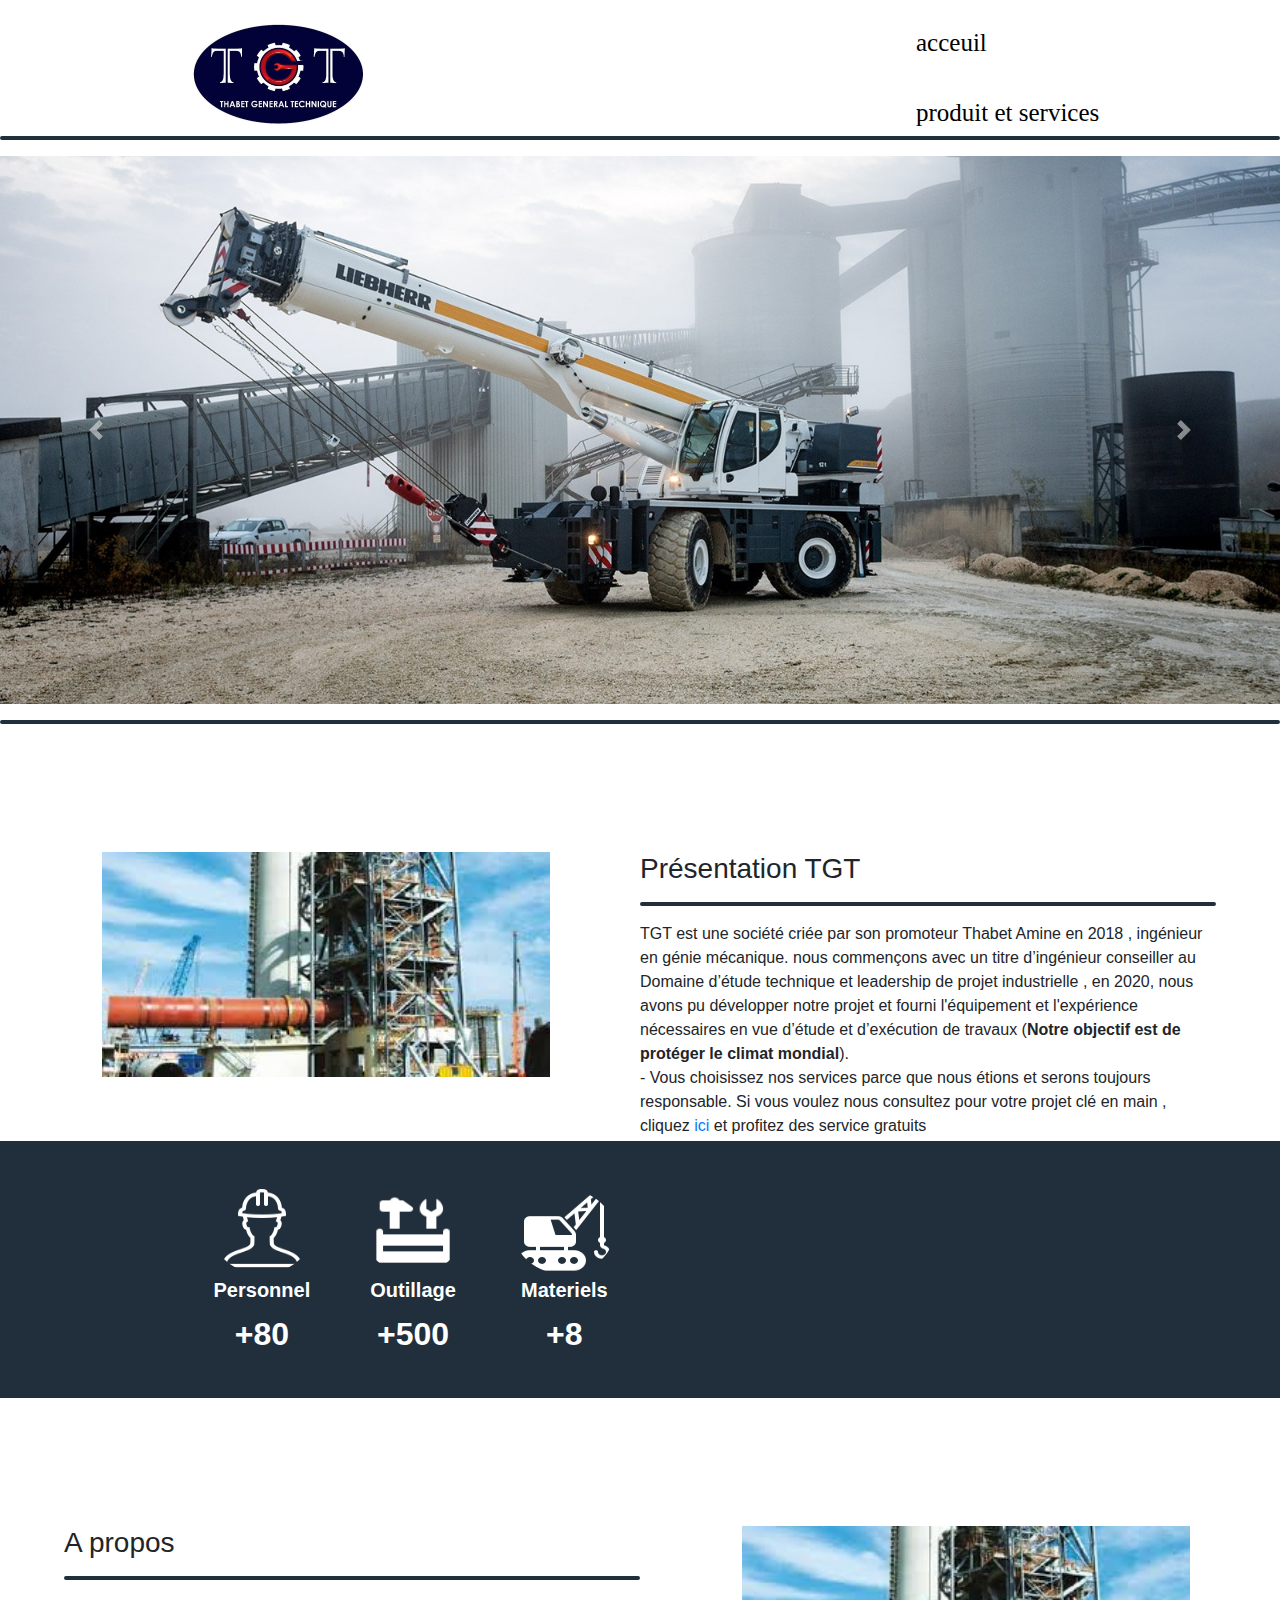
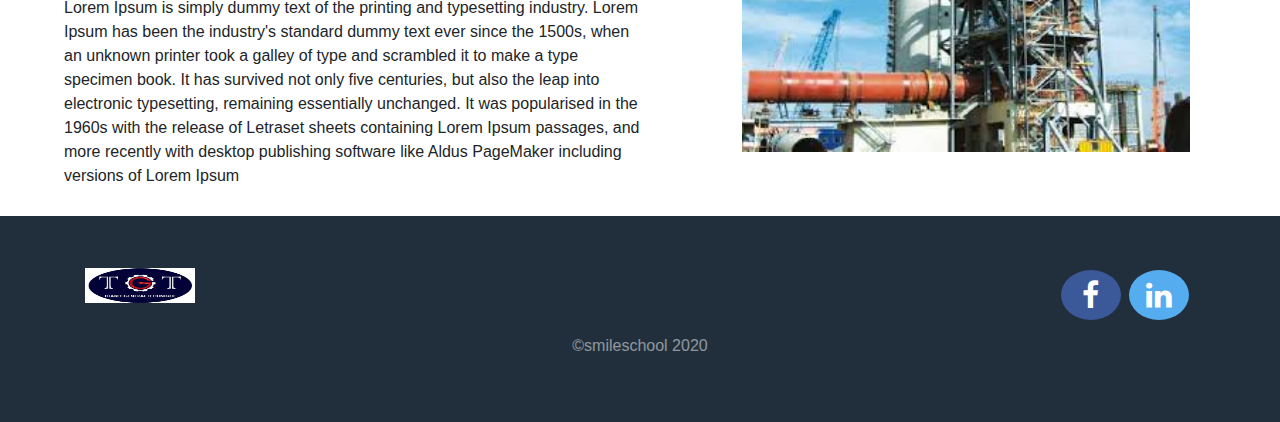
==== index.html @ 33c3e709 "adding all website files" ====
<!DOCTYPE html>
<html>
  <head>
    <link
      rel="stylesheet"
      href="https://cdnjs.cloudflare.com/ajax/libs/font-awesome/4.7.0/css/font-awesome.min.css"
    />
    <script
      src="https://stackpath.bootstrapcdn.com/bootstrap/4.4.1/js/bootstrap.min.js"
      integrity="sha384-wfSDF2E50Y2D1uUdj0O3uMBJnjuUD4Ih7YwaYd1iqfktj0Uod8GCExl3Og8ifwB6"
      crossorigin="anonymous"
    ></script>
    <link rel="stylesheet" href="styles.css" />
    <script
      src="https://code.jquery.com/jquery-3.4.1.min.js"
      integrity="sha256-CSXorXvZcTkaix6Yvo6HppcZGetbYMGWSFlBw8HfCJo="
      crossorigin="anonymous"
    ></script>
    <script
      src="https://stackpath.bootstrapcdn.com/bootstrap/4.4.1/js/bootstrap.min.js"
      integrity="sha384-wfSDF2E50Y2D1uUdj0O3uMBJnjuUD4Ih7YwaYd1iqfktj0Uod8GCExl3Og8ifwB6"
      crossorigin="anonymous"
    ></script>
    <script
      src="https://cdnjs.cloudflare.com/ajax/libs/popper.js/1.12.9/umd/popper.min.js"
      integrity="sha384-ApNbgh9B+Y1QKtv3Rn7W3mgPxhU9K/ScQsAP7hUibX39j7fakFPskvXusvfa0b4Q"
      crossorigin="anonymous"
    ></script>

    <link
      rel="stylesheet"
      href="https://stackpath.bootstrapcdn.com/bootstrap/4.4.1/css/bootstrap.min.css"
      integrity="sha384-Vkoo8x4CGsO3+Hhxv8T/Q5PaXtkKtu6ug5TOeNV6gBiFeWPGFN9MuhOf23Q9Ifjh"
      crossorigin="anonymous"
    />
    <title>TGT</title>
  </head>
  <body>
    <!-- main -->
    <container class="header">
      <div class="container-fluid">
        <div class="d-flex bg-transparent">
          <div class="images">
            <a href="index.html">
              <img
                class="ml-5 mt-4 mr-3"
                src="images/logo amin-02.jpg"
                alt="logo"
                width="180"
                height="100"
              />
            </a>
          </div>
          <nav class="navbar nav justify-content-between mr-5">
            <a class="p-3" href="index.html"><span>acceuil</span></a>
            <a class="p-3" href="services.html"
              ><span>produit et services</span>
            </a>
            <a class="p-3" href="contact.html"><span>contact</span> </a>
          </nav>
        </div>
      </div>
      <hr />
      <div
        id="carouselExampleControls"
        class="carousel slide"
        data-ride="carousel"
      >
        <div class="carousel-inner">
          <div class="carousel-item active">
            <img
              class="d-block w-100"
              src="images/grue.jpg"
              alt="First slide"
            />
          </div>
          <div class="carousel-item">
            <img
              class="d-block w-100"
              src="images/grue.jpg"
              alt="Second slide"
            />
          </div>
          <div class="carousel-item">
            <img
              class="d-block w-100"
              src="images/grue.jpg"
              alt="Third slide"
            />
          </div>
        </div>
        <a
          class="carousel-control-prev"
          href="#carouselExampleControls"
          role="button"
          data-slide="prev"
        >
          <span class="carousel-control-prev-icon" aria-hidden="true"></span>
          <span class="sr-only">Previous</span>
        </a>
        <a
          class="carousel-control-next"
          href="#carouselExampleControls"
          role="button"
          data-slide="next"
        >
          <span class="carousel-control-next-icon" aria-hidden="true"></span>
          <span class="sr-only">Next</span>
        </a>
      </div>
      <hr />
      <div class="propos">
        <img src="images/ind.jpeg" />
        <div class="text1">
          <h3>Présentation TGT</h3>
          <hr />
          <p>
            TGT est une société criée par son promoteur Thabet Amine en 2018 ,
            ingénieur en génie mécanique. nous commençons avec un titre
            d’ingénieur conseiller au Domaine d’étude technique et leadership de
            projet industrielle , en 2020, nous avons pu développer notre projet
            et fourni l'équipement et l'expérience nécessaires en vue d’étude et
            d’exécution de travaux (<b
              >Notre objectif est de protéger le climat mondial</b
            >).<br />
            - Vous choisissez nos services parce que nous étions et serons
            toujours responsable. Si vous voulez nous consultez pour votre
            projet clé en main , cliquez <a href="contact.html">ici</a> et
            profitez des service gratuits
          </p>
        </div>
      </div>
      <section class="outils">
        <div class="container-fluid">
          <div class="container-fluid text-white mt-5 w-75">
            <div class="row row-cols-3 mt-5">
              <div class="col text-center mt-5 mb-4">
                <img
                  class="rounded-circle"
                  src="images/icons8-worker-100.png"
                  alt="logo"
                  width="100px"
                  height="85px"
                />
                <h5 class="font-weight-bold mt-1">Personnel</h5>
                <p class="text-center" style="font-size: 200%">
                  <b>+80</b>
                </p>
              </div>
              <div class="col text-xl-center mt-5">
                <img
                  class="rounded-circle"
                  src="images/icons8-full-tool-storage-box-90.png"
                  alt="logo"
                  width="100px"
                  height="85px"
                />
                <h5 class="font-weight-bold mt-1">Outillage</h5>
                <p class="text-center" style="font-size: 200%">
                  <b>+500</b>
                </p>
              </div>
              <div class="col text-xl-center mt-5">
                <img
                  class="rounded-circle"
                  src="images/icons8-crane-100.png"
                  alt="logo"
                  width="100px"
                  height="85px"
                />
                <h5 class="font-weight-bold mt-1">Materiels</h5>
                <p class="text-center" style="font-size: 200%">
                  <b>+8</b>
                </p>
              </div>
            </div>
          </div>
        </div>
      </section>
      <div class="ref">
        <div class="text2">
          <h3>A propos</h3>
          <hr />
          <p>
            Lorem Ipsum is simply dummy text of the printing and typesetting
            industry. Lorem Ipsum has been the industry's standard dummy text
            ever since the 1500s, when an unknown printer took a galley of type
            and scrambled it to make a type specimen book. It has survived not
            only five centuries, but also the leap into electronic typesetting,
            remaining essentially unchanged. It was popularised in the 1960s
            with the release of Letraset sheets containing Lorem Ipsum passages,
            and more recently with desktop publishing software like Aldus
            PageMaker including versions of Lorem Ipsum
          </p>
        </div>
        <img src="images/ind.jpeg" />
      </div>
    </container>
  </body>
  <footer>
    <div class="container text-white text-center py-5">
      <div class="row justify-content-between">
        <div class="col text-left mt-1">
          <div>
            <img src="images/logo amin-02.jpg" width="110" height="35" />
          </div>
        </div>
        <div class="d-md-none"></div>
        <div class="col text-right m-1">
          <a href="#" class="fa fa-facebook"></a>
          <a href="#" class="fa fa-linkedin"></a>
        </div>
      </div>
      <div>
        <p class="opacity-25 mt-2 text-white-50">©smileschool 2020</p>
      </div>
    </div>
  </footer>
</html>
---- styles.css ----
body {
  font-family: 'Gill Sans', sans-serif;
}
.navbar {
  margin-left: 40%;
}
.navigation {
  background-color: #212f3c;
}
.images {
  margin-left: 10%;
}
.navbar a span {
  cursor: pointer;
  display: inline-block;
  position: relative;
  transition: 0.5s;
}

.navbar a span:after {
  content: '\00bb';
  position: absolute;
  opacity: 0;
  top: 0;
  right: -20px;
  transition: 0.5s;
}

.navbar a:hover span {
  padding-right: 25px;
}

.navbar a:hover span:after {
  opacity: 1;
  right: 0;
}
.navbar a {
  float: left;
  color: black;
  text-align: center;
  padding: 14px 16px;
  text-decoration: none;
  font-size: 25px;
  font-family: 'Times New Roman', Times, serif;
}
.header hr {
  border: 2px solid #212f3c;
  border-radius: 2px;
}
.background {
  margin-left: 6%;
}
.propos {
  margin-top: 10%;
  margin-bottom: 5%;
}
.propos img {
  width: 35%;
  margin-left: 8%;
}
.propos .text1 {
  width: 45%;
  float: right;
  margin-right: 5%;
}

.outils {
  background-color: #d9d9d9;
  margin-top: 5%;
}
.outils .container-fluid {
  height: 200%;
  background-color: #212f3c;
}
.ref img {
  width: 35%;
  margin-left: 8%;
}
.ref .text2 {
  width: 45%;
  float: left;
  margin-left: 5%;
}

.ref {
  margin-top: 10%;
  margin-bottom: 5%;
}

footer {
  background-color: #212f3c;
}

.fa {
  margin: 2px;
  padding: 10px;
  font-size: 30px;
  width: 60px;
  text-align: center;
  text-decoration: none;
  border-radius: 50%;
}

.fa:hover {
  opacity: 0.7;
}

.fa-facebook {
  background: #3b5998;
  color: white;
}

.fa-linkedin {
  background: #55acee;
  color: white;
}
.details {
  margin-left: 38%;
}

@import url('https://fonts.googleapis.com/css?family=Rubik:500,700|Roboto:400,600');
.section-padding {
  padding: 45px 0;
}
.section-dark {
  background-color: #f9f9f9;
  z-index: -2;
}
.form-control,
.form-group .form-control {
  border: 0;
  background-image: -webkit-gradient(
      linear,
      left top,
      left bottom,
      from(#009688),
      to(#009688)
    ),
    -webkit-gradient(linear, left top, left bottom, from(#d2d2d2), to(#d2d2d2));
  background-image: -webkit-linear-gradient(#009688, #009688),
    -webkit-linear-gradient(#d2d2d2, #d2d2d2);
  background-image: -o-linear-gradient(#009688, #009688),
    -o-linear-gradient(#d2d2d2, #d2d2d2);
  background-image: linear-gradient(#009688, #009688),
    linear-gradient(#d2d2d2, #d2d2d2);
  -webkit-background-size: 0 2px, 100% 1px;
  background-size: 0 2px, 100% 1px;
  background-repeat: no-repeat;
  background-position: center bottom, center -webkit-calc(100% - 1px);
  background-position: center bottom, center calc(100% - 1px);
  background-color: rgba(0, 0, 0, 0);
  -webkit-transition: background 0s ease-out;
  -o-transition: background 0s ease-out;
  transition: background 0s ease-out;
  float: none;
  -webkit-box-shadow: none;
  box-shadow: none;
  border-radius: 0;
}

.form-control::-moz-placeholder,
.form-group .form-control::-moz-placeholder {
  color: #bdbdbd;
  font-weight: 400;
}

.form-control:-ms-input-placeholder,
.form-group .form-control:-ms-input-placeholder {
  color: #bdbdbd;
  font-weight: 400;
}

.form-control::-webkit-input-placeholder,
.form-group .form-control::-webkit-input-placeholder {
  color: #bdbdbd;
  font-weight: 400;
}

.form-control[disabled],
.form-control[readonly],
.form-group .form-control[disabled],
.form-group .form-control[readonly],
fieldset[disabled] .form-control,
fieldset[disabled] .form-group .form-control {
  background-color: rgba(0, 0, 0, 0);
}

.form-control[disabled],
.form-group .form-control[disabled],
fieldset[disabled] .form-control,
fieldset[disabled] .form-group .form-control {
  background-image: none;
  border-bottom: 1px dotted #d2d2d2;
}

.form-group {
  position: relative;
}

.form-group.label-floating label.control-label,
.form-group.label-placeholder label.control-label,
.form-group.label-static label.control-label {
  position: absolute;
  pointer-events: none;
  -webkit-transition: 0.3s ease all;
  -o-transition: 0.3s ease all;
  transition: 0.3s ease all;
}

.form-group.label-floating label.control-label {
  will-change: left, top, contents;
}

.form-group.label-placeholder:not(.is-empty) label.control-label {
  display: none;
}

.form-group .help-block {
  position: absolute;
  display: none;
}

.form-group.is-focused .form-control {
  outline: 0;
  background-image: -webkit-gradient(
      linear,
      left top,
      left bottom,
      from(#009688),
      to(#009688)
    ),
    -webkit-gradient(linear, left top, left bottom, from(#d2d2d2), to(#d2d2d2));
  background-image: -webkit-linear-gradient(#009688, #009688),
    -webkit-linear-gradient(#d2d2d2, #d2d2d2);
  background-image: -o-linear-gradient(#009688, #009688),
    -o-linear-gradient(#d2d2d2, #d2d2d2);
  background-image: linear-gradient(#009688, #009688),
    linear-gradient(#d2d2d2, #d2d2d2);
  -webkit-background-size: 100% 2px, 100% 1px;
  background-size: 100% 2px, 100% 1px;
  -webkit-box-shadow: none;
  box-shadow: none;
  -webkit-transition-duration: 0.3s;
  -o-transition-duration: 0.3s;
  transition-duration: 0.3s;
}

.form-group.is-focused .form-control .material-input:after {
  background-color: #009688;
}

.form-group.is-focused label,
.form-group.is-focused label.control-label {
  color: #009688;
}

.form-group.is-focused.label-placeholder label,
.form-group.is-focused.label-placeholder label.control-label {
  color: #bdbdbd;
}

.form-group.is-focused .help-block {
  display: block;
}

.form-group.has-warning .form-control {
  -webkit-box-shadow: none;
  box-shadow: none;
}

.form-group.has-warning.is-focused .form-control {
  background-image: -webkit-gradient(
      linear,
      left top,
      left bottom,
      from(#ff5722),
      to(#ff5722)
    ),
    -webkit-gradient(linear, left top, left bottom, from(#d2d2d2), to(#d2d2d2));
  background-image: -webkit-linear-gradient(#ff5722, #ff5722),
    -webkit-linear-gradient(#d2d2d2, #d2d2d2);
  background-image: -o-linear-gradient(#ff5722, #ff5722),
    -o-linear-gradient(#d2d2d2, #d2d2d2);
  background-image: linear-gradient(#ff5722, #ff5722),
    linear-gradient(#d2d2d2, #d2d2d2);
}

.form-group.has-warning .help-block,
.form-group.has-warning label.control-label {
  color: #ff5722;
}

.form-group.has-error .form-control {
  -webkit-box-shadow: none;
  box-shadow: none;
}

.form-group.has-error .help-block,
.form-group.has-error label.control-label {
  color: #f44336;
}

.form-group.has-success .form-control {
  -webkit-box-shadow: none;
  box-shadow: none;
}

.form-group.has-success.is-focused .form-control {
  background-image: -webkit-gradient(
      linear,
      left top,
      left bottom,
      from(#4caf50),
      to(#4caf50)
    ),
    -webkit-gradient(linear, left top, left bottom, from(#d2d2d2), to(#d2d2d2));
  background-image: -webkit-linear-gradient(#4caf50, #4caf50),
    -webkit-linear-gradient(#d2d2d2, #d2d2d2);
  background-image: -o-linear-gradient(#4caf50, #4caf50),
    -o-linear-gradient(#d2d2d2, #d2d2d2);
  background-image: linear-gradient(#4caf50, #4caf50),
    linear-gradient(#d2d2d2, #d2d2d2);
}

.form-group.has-success .help-block,
.form-group.has-success label.control-label {
  color: #4caf50;
}

.form-group.has-info .form-control {
  -webkit-box-shadow: none;
  box-shadow: none;
}

.form-group.has-info.is-focused .form-control {
  background-image: -webkit-gradient(
      linear,
      left top,
      left bottom,
      from(#03a9f4),
      to(#03a9f4)
    ),
    -webkit-gradient(linear, left top, left bottom, from(#d2d2d2), to(#d2d2d2));
  background-image: -webkit-linear-gradient(#03a9f4, #03a9f4),
    -webkit-linear-gradient(#d2d2d2, #d2d2d2);
  background-image: -o-linear-gradient(#03a9f4, #03a9f4),
    -o-linear-gradient(#d2d2d2, #d2d2d2);
  background-image: linear-gradient(#03a9f4, #03a9f4),
    linear-gradient(#d2d2d2, #d2d2d2);
}

.form-group.has-info .help-block,
.form-group.has-info label.control-label {
  color: #03a9f4;
}

.form-group textarea {
  resize: none;
}

.form-group textarea ~ .form-control-highlight {
  margin-top: -11px;
}

.form-group select {
  -webkit-appearance: none;
  -moz-appearance: none;
  appearance: none;
}

.form-group select ~ .material-input:after {
  display: none;
}

.form-control {
  margin-bottom: 7px;
}

.form-control::-moz-placeholder {
  font-size: 16px;
  line-height: 1.42857143;
  color: #bdbdbd;
  font-weight: 400;
}

.form-control:-ms-input-placeholder {
  font-size: 16px;
  line-height: 1.42857143;
  color: #bdbdbd;
  font-weight: 400;
}

.form-control::-webkit-input-placeholder {
  font-size: 16px;
  line-height: 1.42857143;
  color: #bdbdbd;
  font-weight: 400;
}
.checkbox label,
.radio label,
label {
  font-size: 16px;
  line-height: 1.42857143;
  color: #bdbdbd;
  font-weight: 400;
}

label.control-label {
  font-size: 12px;
  line-height: 1.07142857;
  font-weight: 400;
  margin: 16px 0 0 0;
}

.help-block {
  margin-top: 0;
  font-size: 12px;
}

.form-group {
  padding-bottom: 7px;
  margin: 28px 0 0 0;
}

.form-group .form-control {
  margin-bottom: 7px;
}

.form-group .form-control::-moz-placeholder {
  font-size: 16px;
  line-height: 1.42857143;
  color: #bdbdbd;
  font-weight: 400;
}

.form-group .form-control:-ms-input-placeholder {
  font-size: 16px;
  line-height: 1.42857143;
  color: #bdbdbd;
  font-weight: 400;
}

.form-group .form-control::-webkit-input-placeholder {
  font-size: 16px;
  line-height: 1.42857143;
  color: #bdbdbd;
  font-weight: 400;
}

.form-group .checkbox label,
.form-group .radio label,
.form-group label {
  font-size: 16px;
  line-height: 1.42857143;
  color: #bdbdbd;
  font-weight: 400;
}

.form-group label.control-label {
  font-size: 12px;
  line-height: 1.07142857;
  font-weight: 400;
  margin: 16px 0 0 0;
}

.form-group .help-block {
  margin-top: 0;
  font-size: 12px;
}

.form-group.label-floating label.control-label,
.form-group.label-placeholder label.control-label {
  top: -7px;
  font-size: 16px;
  line-height: 1.42857143;
}

.form-group.label-floating.is-focused label.control-label,
.form-group.label-floating:not(.is-empty) label.control-label,
.form-group.label-static label.control-label {
  top: -30px;
  left: 0;
  font-size: 12px;
  line-height: 1.07142857;
}

.form-group.label-floating
  input.form-control:-webkit-autofill
  ~ label.control-label
  label.control-label {
  top: -30px;
  left: 0;
  font-size: 12px;
  line-height: 1.07142857;
}

.form-group.form-group-sm {
  padding-bottom: 3px;
  margin: 21px 0 0 0;
}

.form-group.form-group-sm .form-control {
  margin-bottom: 3px;
}

.form-group.form-group-sm .form-control::-moz-placeholder {
  font-size: 11px;
  line-height: 1.5;
  color: #bdbdbd;
  font-weight: 400;
}

.form-group.form-group-sm .form-control:-ms-input-placeholder {
  font-size: 11px;
  line-height: 1.5;
  color: #bdbdbd;
  font-weight: 400;
}

.form-group.form-group-sm .form-control::-webkit-input-placeholder {
  font-size: 11px;
  line-height: 1.5;
  color: #bdbdbd;
  font-weight: 400;
}

.form-group.form-group-sm .checkbox label,
.form-group.form-group-sm .radio label,
.form-group.form-group-sm label {
  font-size: 11px;
  line-height: 1.5;
  color: #bdbdbd;
  font-weight: 400;
}

.form-group.form-group-sm label.control-label {
  font-size: 9px;
  line-height: 1.125;
  font-weight: 400;
  margin: 16px 0 0 0;
}

.form-group.form-group-sm .help-block {
  margin-top: 0;
  font-size: 9px;
}

.form-group.form-group-sm.label-floating label.control-label,
.form-group.form-group-sm.label-placeholder label.control-label {
  top: -11px;
  font-size: 11px;
  line-height: 1.5;
}

.form-group.form-group-sm.label-floating.is-focused label.control-label,
.form-group.form-group-sm.label-floating:not(.is-empty) label.control-label,
.form-group.form-group-sm.label-static label.control-label {
  top: -25px;
  left: 0;
  font-size: 9px;
  line-height: 1.125;
}

.form-group.form-group-sm.label-floating
  input.form-control:-webkit-autofill
  ~ label.control-label
  label.control-label {
  top: -25px;
  left: 0;
  font-size: 9px;
  line-height: 1.125;
}

.form-group.form-group-lg {
  padding-bottom: 9px;
  margin: 30px 0 0 0;
}

.form-group.form-group-lg .form-control {
  margin-bottom: 9px;
}

.form-group.form-group-lg .form-control::-moz-placeholder {
  font-size: 18px;
  line-height: 1.3333333;
  color: #bdbdbd;
  font-weight: 400;
}

.form-group.form-group-lg .form-control:-ms-input-placeholder {
  font-size: 18px;
  line-height: 1.3333333;
  color: #bdbdbd;
  font-weight: 400;
}

.form-group.form-group-lg .form-control::-webkit-input-placeholder {
  font-size: 18px;
  line-height: 1.3333333;
  color: #bdbdbd;
  font-weight: 400;
}

.form-group.form-group-lg .checkbox label,
.form-group.form-group-lg .radio label,
.form-group.form-group-lg label {
  font-size: 18px;
  line-height: 1.3333333;
  color: #bdbdbd;
  font-weight: 400;
}

.form-group.form-group-lg label.control-label {
  font-size: 14px;
  line-height: 0.99999998;
  font-weight: 400;
  margin: 16px 0 0 0;
}

.form-group.form-group-lg .help-block {
  margin-top: 0;
  font-size: 14px;
}

.form-group.form-group-lg.label-floating label.control-label,
.form-group.form-group-lg.label-placeholder label.control-label {
  top: -5px;
  font-size: 18px;
  line-height: 1.3333333;
}

.form-group.form-group-lg.label-floating.is-focused label.control-label,
.form-group.form-group-lg.label-floating:not(.is-empty) label.control-label,
.form-group.form-group-lg.label-static label.control-label {
  top: -32px;
  left: 0;
  font-size: 14px;
  line-height: 0.99999998;
}

.form-group.form-group-lg.label-floating
  input.form-control:-webkit-autofill
  ~ label.control-label
  label.control-label {
  top: -32px;
  left: 0;
  font-size: 14px;
  line-height: 0.99999998;
}

select.form-control {
  border: 0;
  -webkit-box-shadow: none;
  box-shadow: none;
  border-radius: 0;
}

.form-group.is-focused select.form-control {
  -webkit-box-shadow: none;
  box-shadow: none;
  border-color: #d2d2d2;
}

.form-group.is-focused select.form-control[multiple],
select.form-control[multiple] {
  height: 85px;
}

.input-group-btn .btn {
  margin: 0 0 7px 0;
}

.form-group.form-group-sm .input-group-btn .btn {
  margin: 0 0 3px 0;
}

.form-group.form-group-lg .input-group-btn .btn {
  margin: 0 0 9px 0;
}

.input-group .input-group-btn {
  padding: 0 12px;
}

.input-group .input-group-addon {
  border: 0;
  background: 0 0;
}

.form-group input[type='file'] {
  opacity: 0;
  position: absolute;
  top: 0;
  right: 0;
  bottom: 0;
  left: 0;
  width: 100%;
  height: 100%;
  z-index: 100;
}
.contact-widget-section .single-contact-widget {
  background: #f9f9f9;
  padding: 20px 25px;
  box-shadow: 0 1px 4px rgba(0, 0, 0, 0.26);
  height: 260px;
  margin-top: 25px;
  transition: all 0.3s ease-in-out;
}

.contact-widget-section .single-contact-widget i {
  font-size: 75px;
}

.contact-widget-section .single-contact-widget h3 {
  font-size: 20px;
  color: #333;
  font-weight: 700;
  padding-bottom: 10px;
}

.contact-widget-section .single-contact-widget p {
  line-height: 16px;
}

.contact-widget-section .single-contact-widget:hover {
  background: #fff;
  box-shadow: 0 1px 4px rgba(0, 0, 0, 0.46);
  cursor: pointer;
  transition: all 0.3s ease-in-out;
}

#contactForm {
  margin-top: -10px;
}

#contactForm .form-group label.control-label {
  color: #8c8c8c;
}

#contactForm .form-control {
  font-weight: 500;
  height: auto;
}

.maps iframe {
  top: 0;
  left: 0;
  width: 100% !important;
  height: 100% !important;
}

.maps {
  width: 100px;
  height: 200px;
}

.container-fluid {
  height: 120px;
}

.cards {
  height: 220%;
  width: 80%;
}

.carousel-control-prev-icon {
  height: 200%;
}
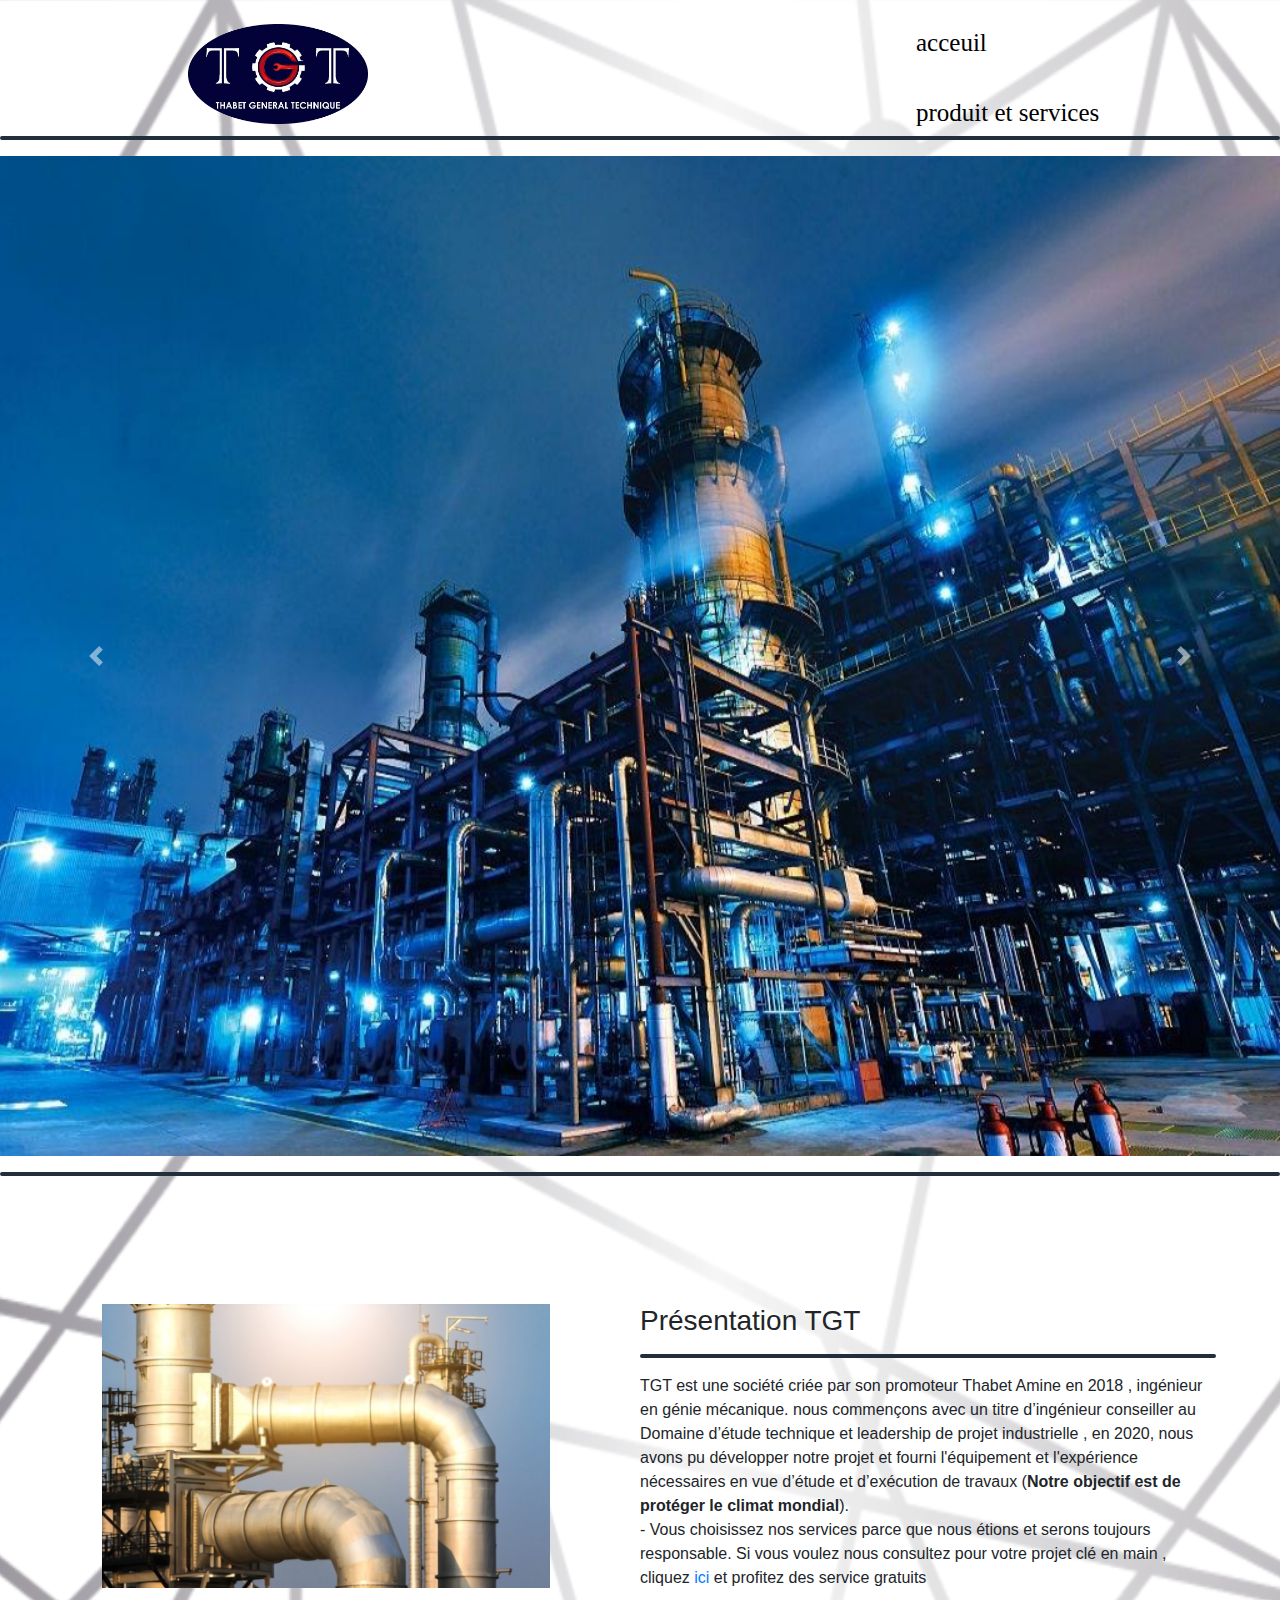
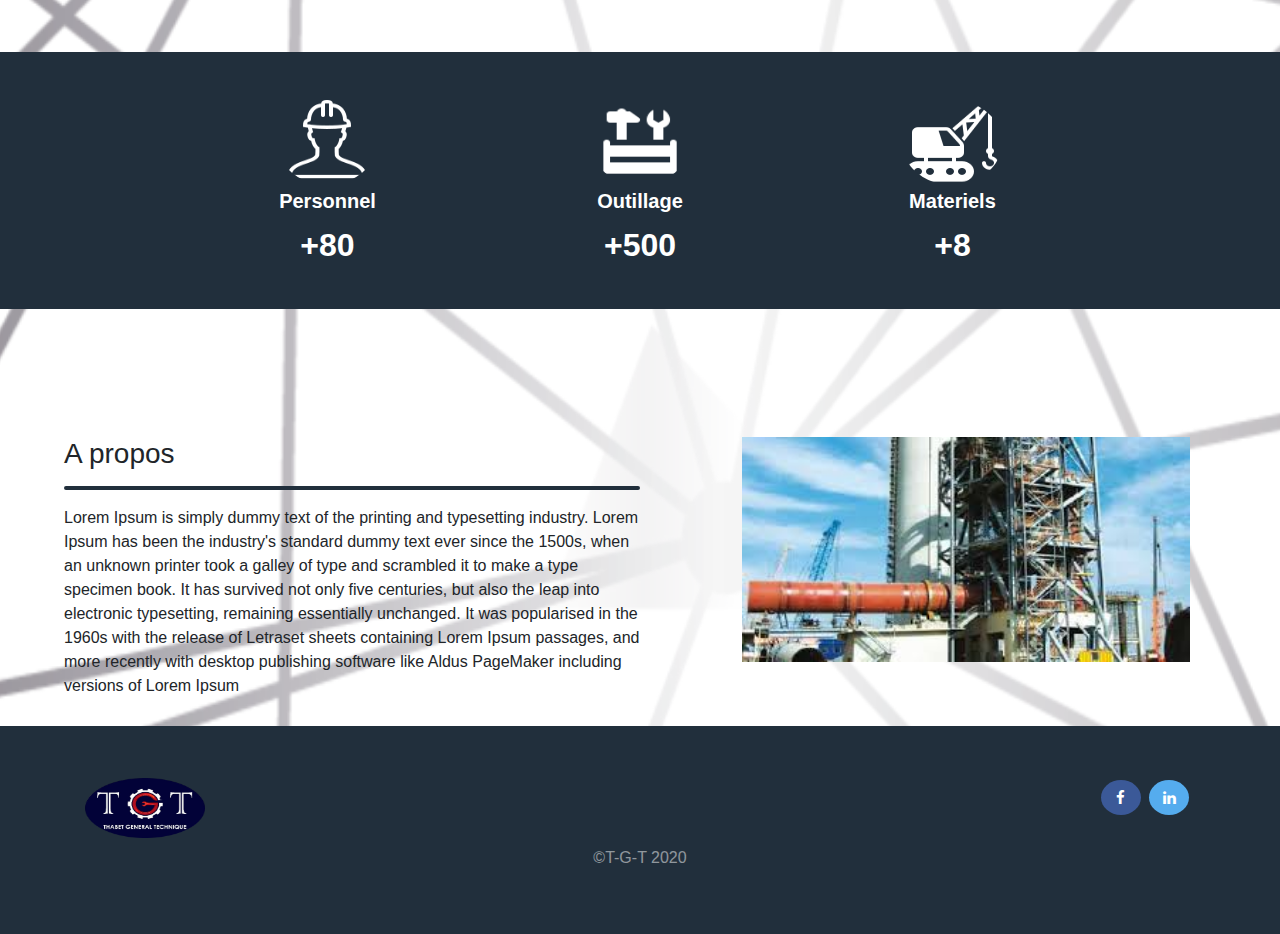
==== commit af6e33ad: "adding all files" ====
--- a/index.html
+++ b/index.html
@@ -44,7 +44,7 @@
             <a href="index.html">
               <img
                 class="ml-5 mt-4 mr-3"
-                src="images/logo amin-02.jpg"
+                src="images/logo amin-02.png"
                 alt="logo"
                 width="180"
                 height="100"
@@ -70,22 +70,41 @@
           <div class="carousel-item active">
             <img
               class="d-block w-100"
-              src="images/grue.jpg"
+              src="images/car3.jpg"
               alt="First slide"
-            />
-          </div>
-          <div class="carousel-item">
-            <img
-              class="d-block w-100"
-              src="images/grue.jpg"
+              height="1000"
+            />
+          </div>
+          <div class="carousel-item">
+            <img
+              class="d-block w-100"
+              src="images/car1.jpg"
               alt="Second slide"
-            />
-          </div>
-          <div class="carousel-item">
-            <img
-              class="d-block w-100"
-              src="images/grue.jpg"
+              height="1000"
+            />
+          </div>
+          <div class="carousel-item">
+            <img
+              class="d-block w-100"
+              src="images/car5.jpg"
               alt="Third slide"
+              height="1000"
+            />
+          </div>
+          <div class="carousel-item">
+            <img
+              class="d-block w-100"
+              src="images/car4.jpg"
+              alt="Third slide"
+              height="1000"
+            />
+          </div>
+          <div class="carousel-item">
+            <img
+              class="d-block w-100"
+              src="images/car2.jpg"
+              alt="Third slide"
+              height="1000"
             />
           </div>
         </div>
@@ -110,7 +129,7 @@
       </div>
       <hr />
       <div class="propos">
-        <img src="images/ind.jpeg" />
+        <img src="images/presentation.jpg" />
         <div class="text1">
           <h3>Présentation TGT</h3>
           <hr />
@@ -202,7 +221,7 @@
       <div class="row justify-content-between">
         <div class="col text-left mt-1">
           <div>
-            <img src="images/logo amin-02.jpg" width="110" height="35" />
+            <img src="images/logo amin-02.png" width="120" height="60" />
           </div>
         </div>
         <div class="d-md-none"></div>
@@ -212,7 +231,7 @@
         </div>
       </div>
       <div>
-        <p class="opacity-25 mt-2 text-white-50">©smileschool 2020</p>
+        <p class="opacity-25 mt-2 text-white-50">©T-G-T 2020</p>
       </div>
     </div>
   </footer>
--- a/styles.css
+++ b/styles.css
@@ -1,5 +1,10 @@
 body {
   font-family: 'Gill Sans', sans-serif;
+  background-image: url('images/bg-06.png');
+  background-repeat: no-repeat;
+  background-position-y: -50px;
+  background-position-x: 50%;
+  background-size: cover;
 }
 .navbar {
   margin-left: 40%;
@@ -94,8 +99,8 @@
 .fa {
   margin: 2px;
   padding: 10px;
-  font-size: 30px;
-  width: 60px;
+  font-size: 15px;
+  width: 40px;
   text-align: center;
   text-decoration: none;
   border-radius: 50%;
@@ -762,6 +767,11 @@
   height: 220%;
   width: 80%;
 }
+.cards h2 {
+  background-color: #212f3c;
+  height: 8rem;
+  opacity: 0.9;
+}
 
 .carousel-control-prev-icon {
   height: 200%;
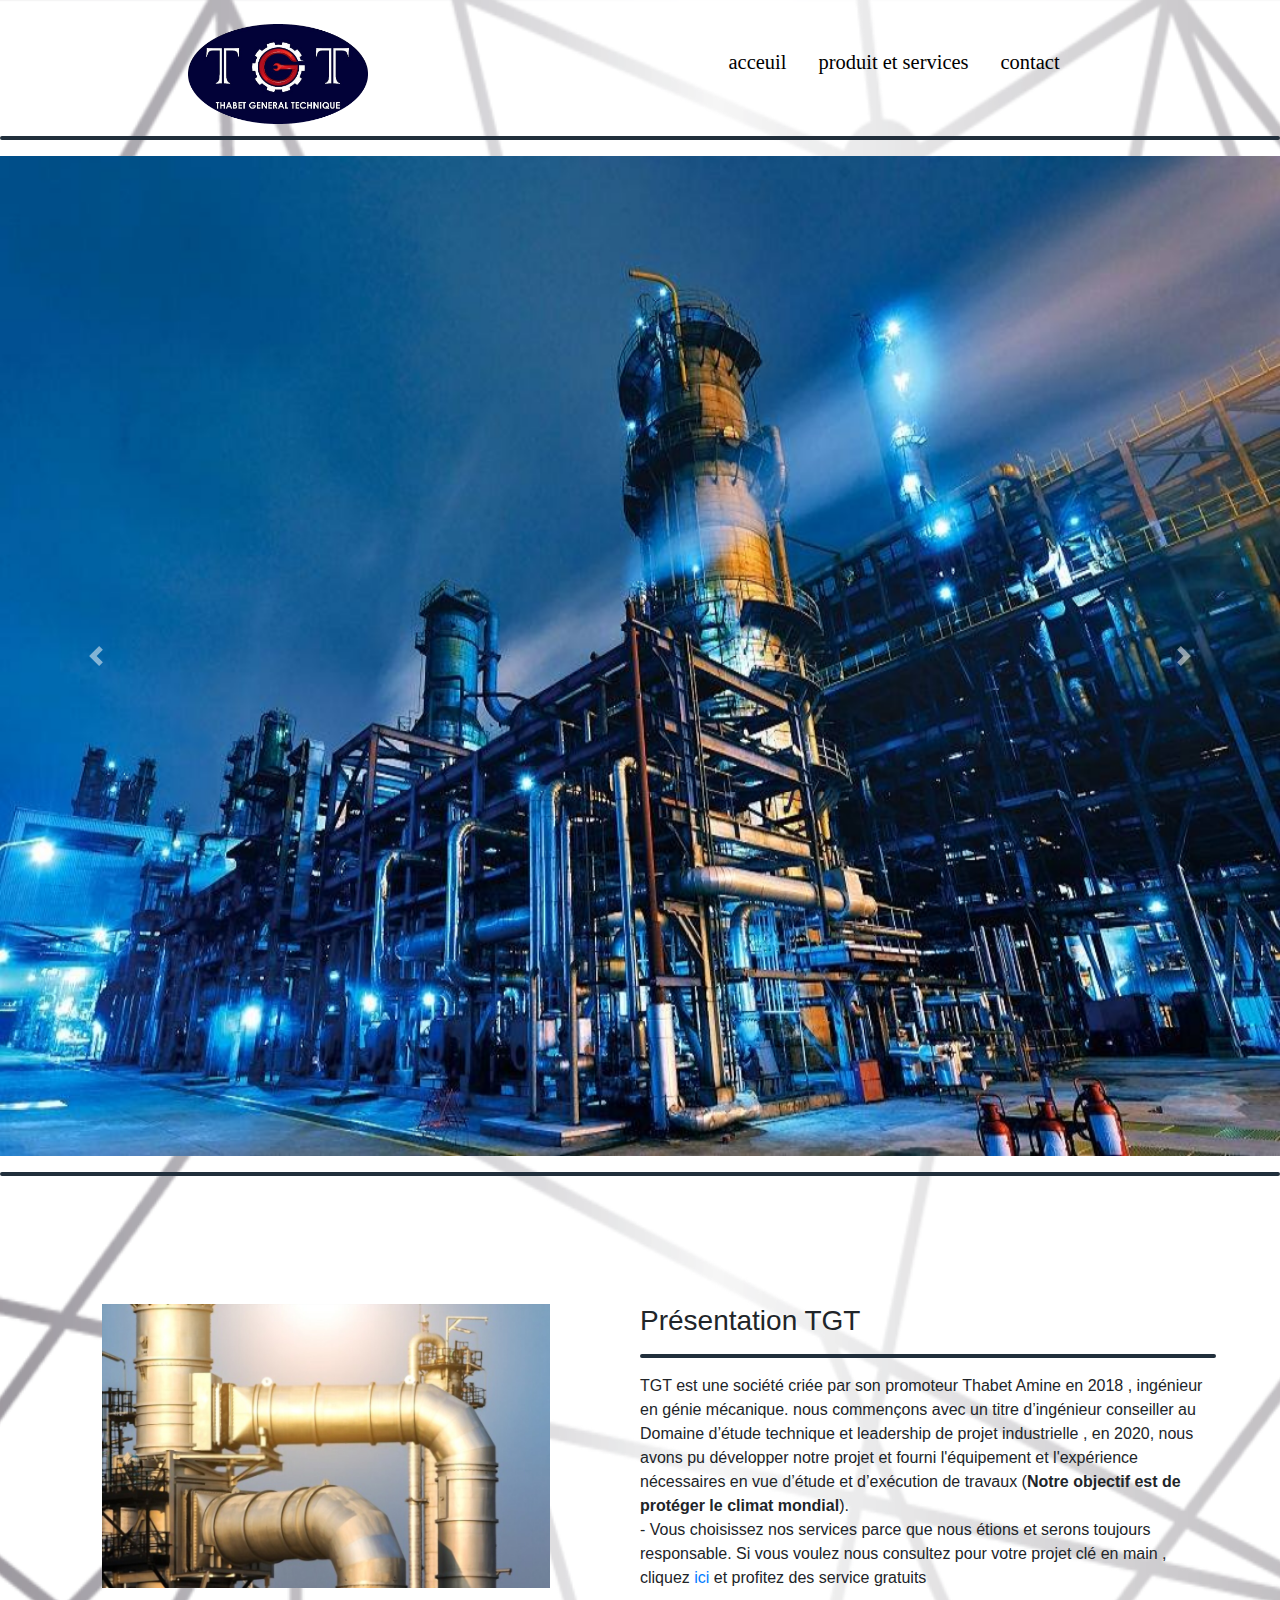
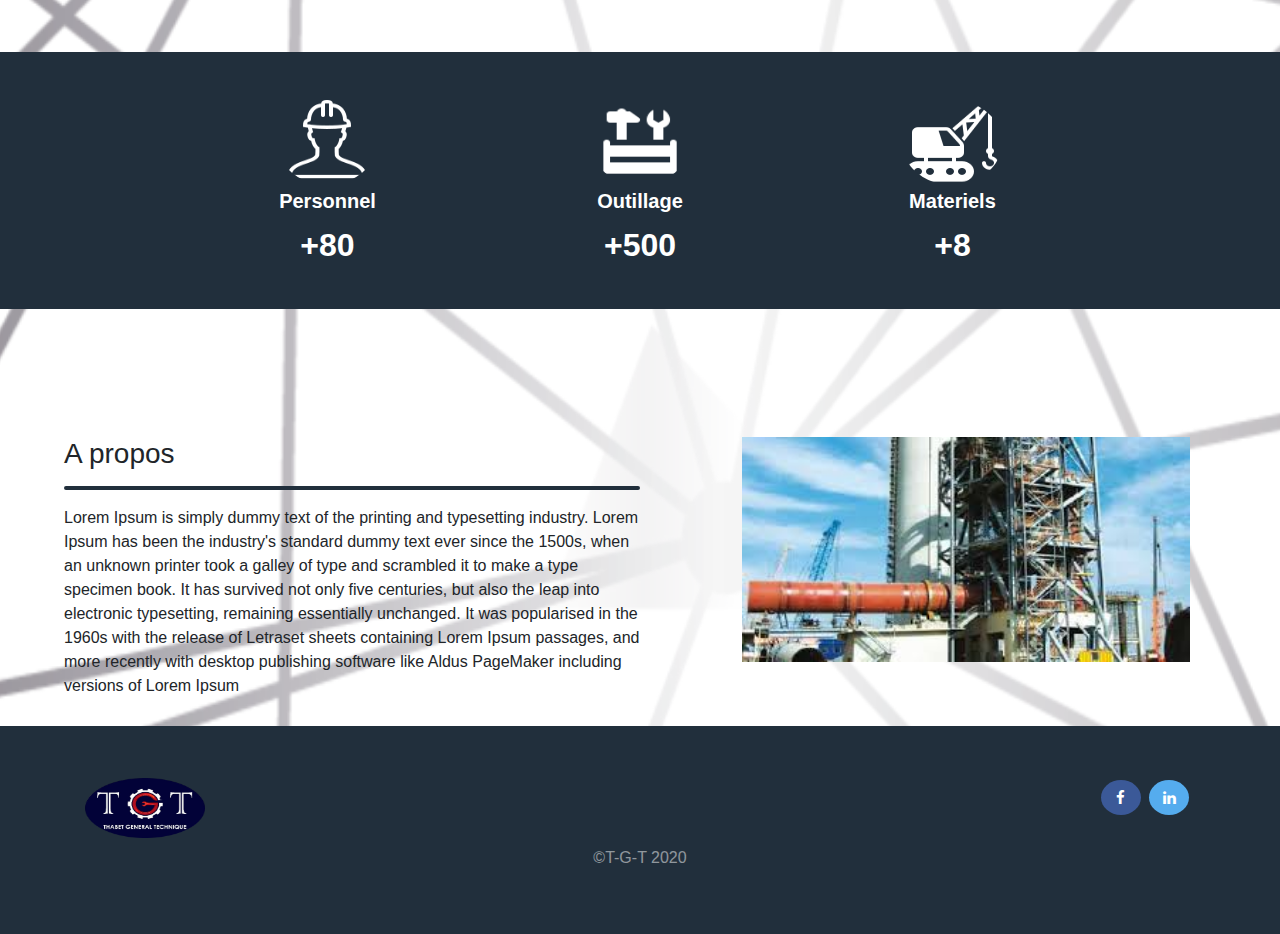
==== commit 181ba999: "responsive content" ====
--- a/index.html
+++ b/index.html
@@ -168,26 +168,26 @@
               </div>
               <div class="col text-xl-center mt-5">
                 <img
-                  class="rounded-circle"
+                  class="rounded-circle img2"
                   src="images/icons8-full-tool-storage-box-90.png"
                   alt="logo"
                   width="100px"
                   height="85px"
                 />
-                <h5 class="font-weight-bold mt-1">Outillage</h5>
+                <h5 class="font-weight-bold mt-1 txt2">Outillage</h5>
                 <p class="text-center" style="font-size: 200%">
                   <b>+500</b>
                 </p>
               </div>
               <div class="col text-xl-center mt-5">
                 <img
-                  class="rounded-circle"
+                  class="rounded-circle img3"
                   src="images/icons8-crane-100.png"
                   alt="logo"
                   width="100px"
                   height="85px"
                 />
-                <h5 class="font-weight-bold mt-1">Materiels</h5>
+                <h5 class="font-weight-bold mt-1 txt3">Materiels</h5>
                 <p class="text-center" style="font-size: 200%">
                   <b>+8</b>
                 </p>
@@ -216,7 +216,7 @@
       </div>
     </container>
   </body>
-  <footer>
+  <footer class="mt-5">
     <div class="container text-white text-center py-5">
       <div class="row justify-content-between">
         <div class="col text-left mt-1">
--- a/styles.css
+++ b/styles.css
@@ -7,8 +7,9 @@
   background-size: cover;
 }
 .navbar {
-  margin-left: 40%;
-}
+  margin-left: 25%;
+}
+
 .navigation {
   background-color: #212f3c;
 }
@@ -40,12 +41,11 @@
   right: 0;
 }
 .navbar a {
-  float: left;
   color: black;
   text-align: center;
   padding: 14px 16px;
   text-decoration: none;
-  font-size: 25px;
+  font-size: 1.6vw;
   font-family: 'Times New Roman', Times, serif;
 }
 .header hr {
@@ -58,6 +58,7 @@
 .propos {
   margin-top: 10%;
   margin-bottom: 5%;
+  overflow-wrap: break-word;
 }
 .propos img {
   width: 35%;
@@ -67,6 +68,21 @@
   width: 45%;
   float: right;
   margin-right: 5%;
+}
+@media screen and (max-width: 1204px) {
+  .propos .text1,
+  .ref .text2 {
+    font-size: 80%;
+  }
+}
+
+@media screen and (max-width: 1204px) {
+  .outils .img2,
+  .outils .txt2,
+  .outils .img3,
+  .outils .txt3 {
+    margin-left: 60px;
+  }
 }
 
 .outils {
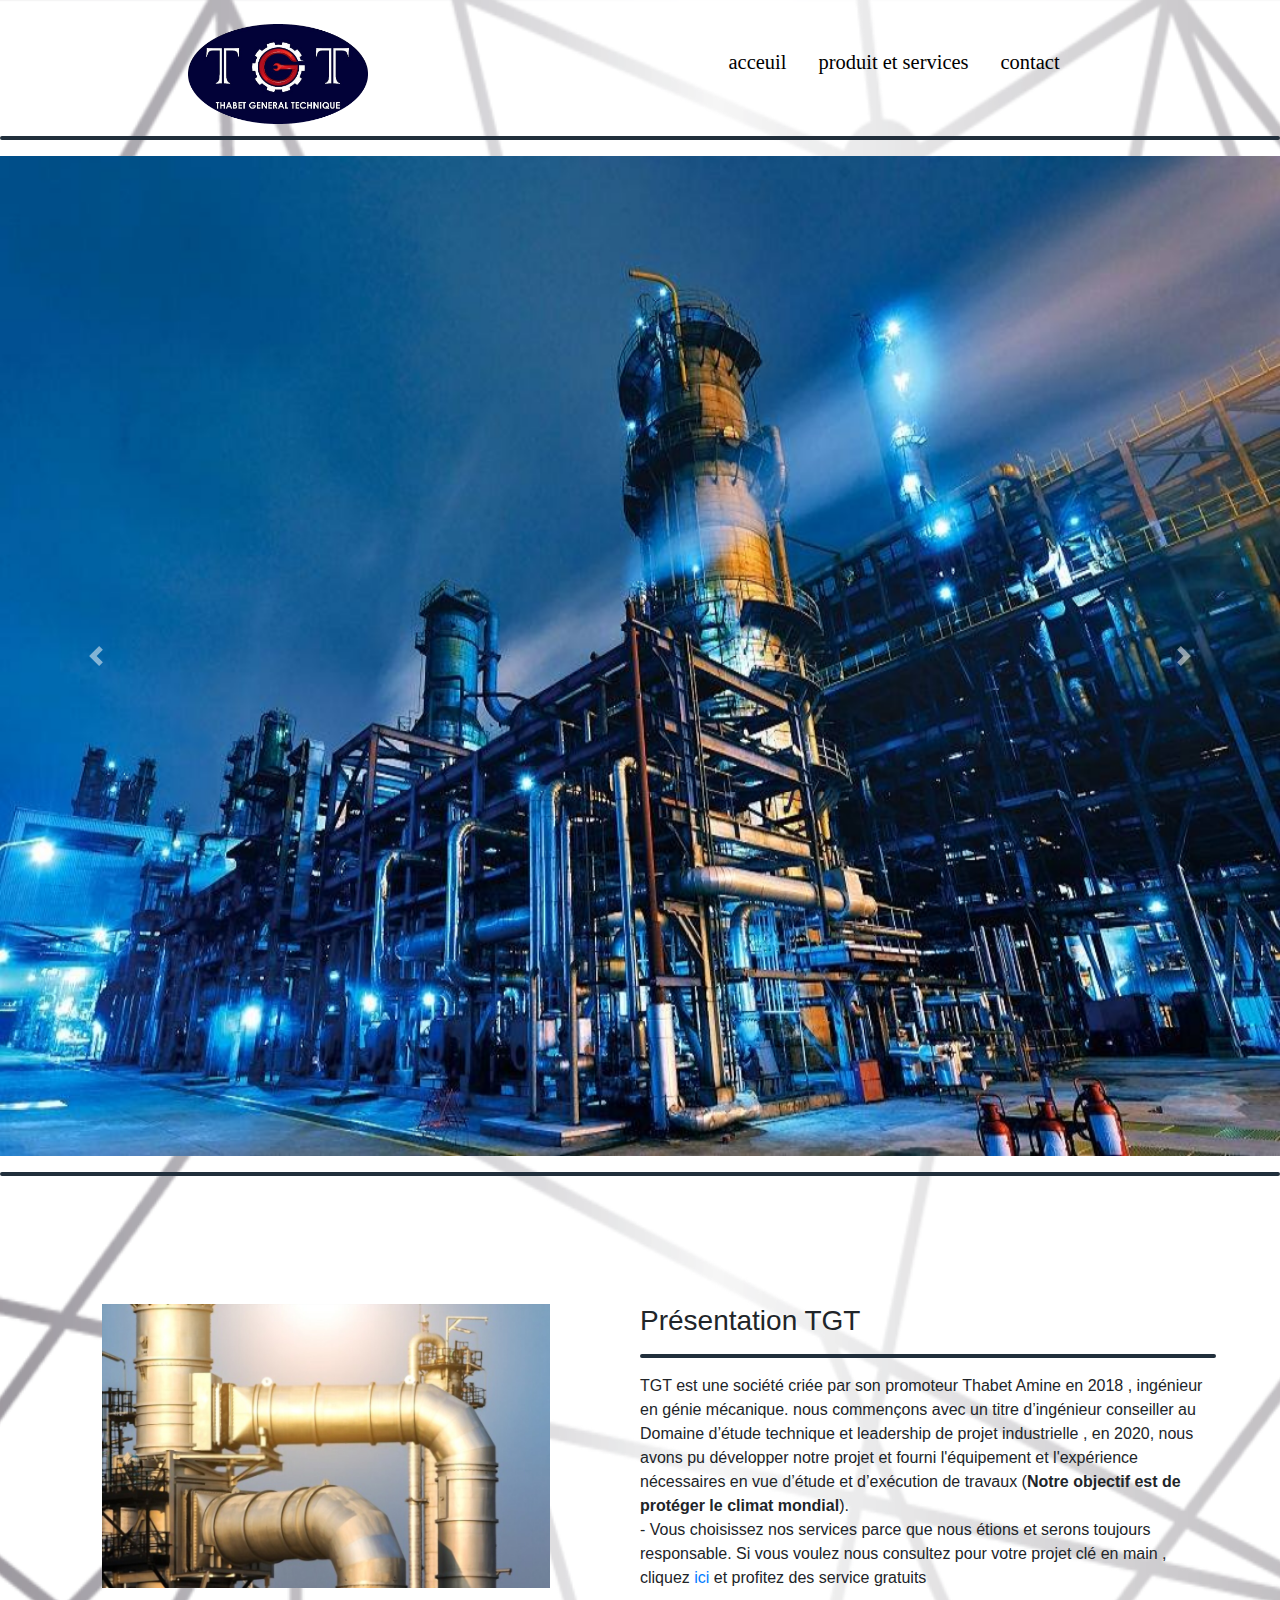
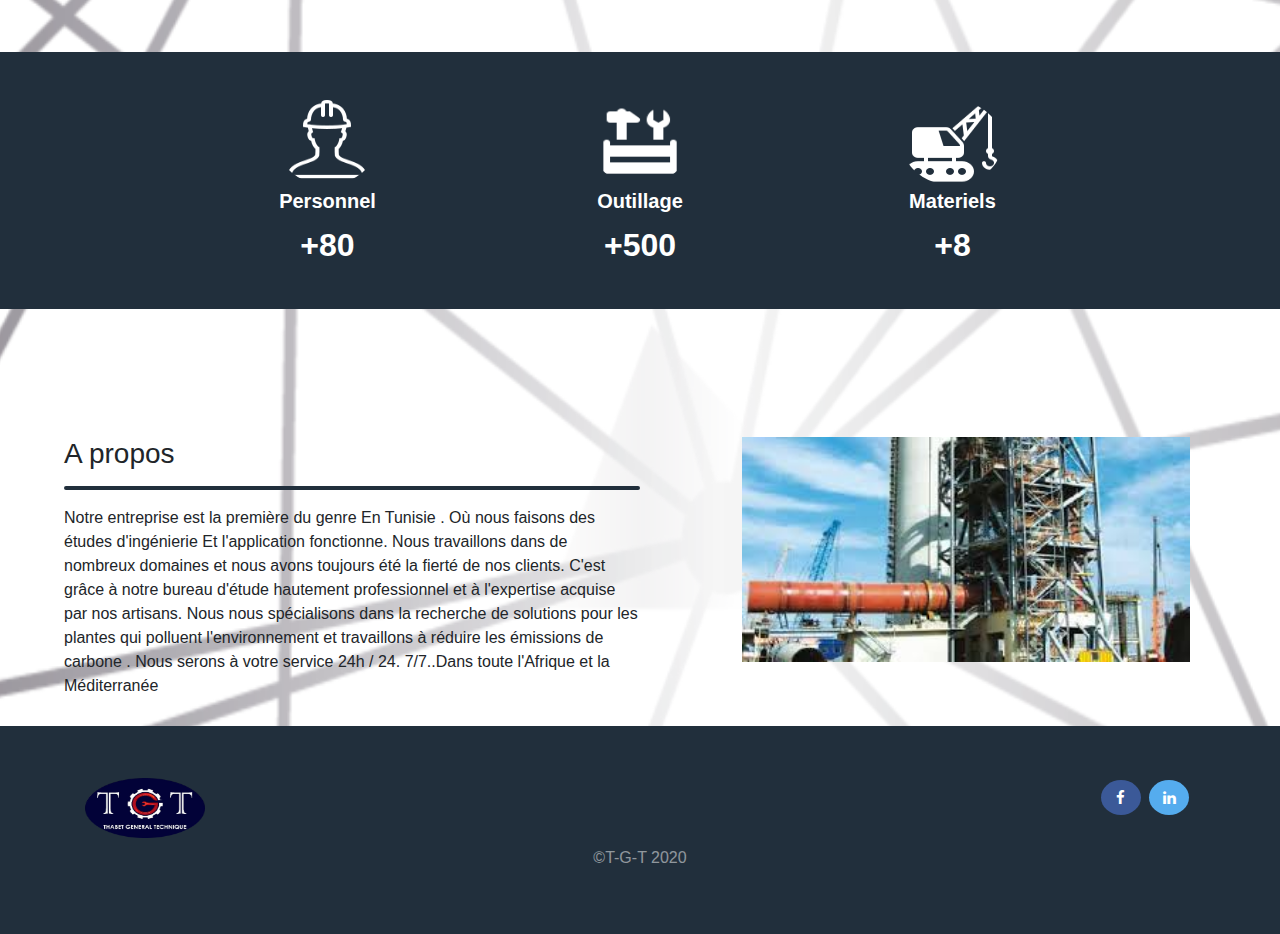
==== commit 61a4bf8f: "adding some photos and content" ====
--- a/index.html
+++ b/index.html
@@ -201,15 +201,15 @@
           <h3>A propos</h3>
           <hr />
           <p>
-            Lorem Ipsum is simply dummy text of the printing and typesetting
-            industry. Lorem Ipsum has been the industry's standard dummy text
-            ever since the 1500s, when an unknown printer took a galley of type
-            and scrambled it to make a type specimen book. It has survived not
-            only five centuries, but also the leap into electronic typesetting,
-            remaining essentially unchanged. It was popularised in the 1960s
-            with the release of Letraset sheets containing Lorem Ipsum passages,
-            and more recently with desktop publishing software like Aldus
-            PageMaker including versions of Lorem Ipsum
+            Notre entreprise est la première du genre En Tunisie . Où nous
+            faisons des études d'ingénierie Et l'application fonctionne. Nous
+            travaillons dans de nombreux domaines et nous avons toujours été la
+            fierté de nos clients. C'est grâce à notre bureau d'étude hautement
+            professionnel et à l'expertise acquise par nos artisans. Nous nous
+            spécialisons dans la recherche de solutions pour les plantes qui
+            polluent l'environnement et travaillons à réduire les émissions de
+            carbone . Nous serons à votre service 24h / 24. 7/7..Dans toute
+            l'Afrique et la Méditerranée
           </p>
         </div>
         <img src="images/ind.jpeg" />
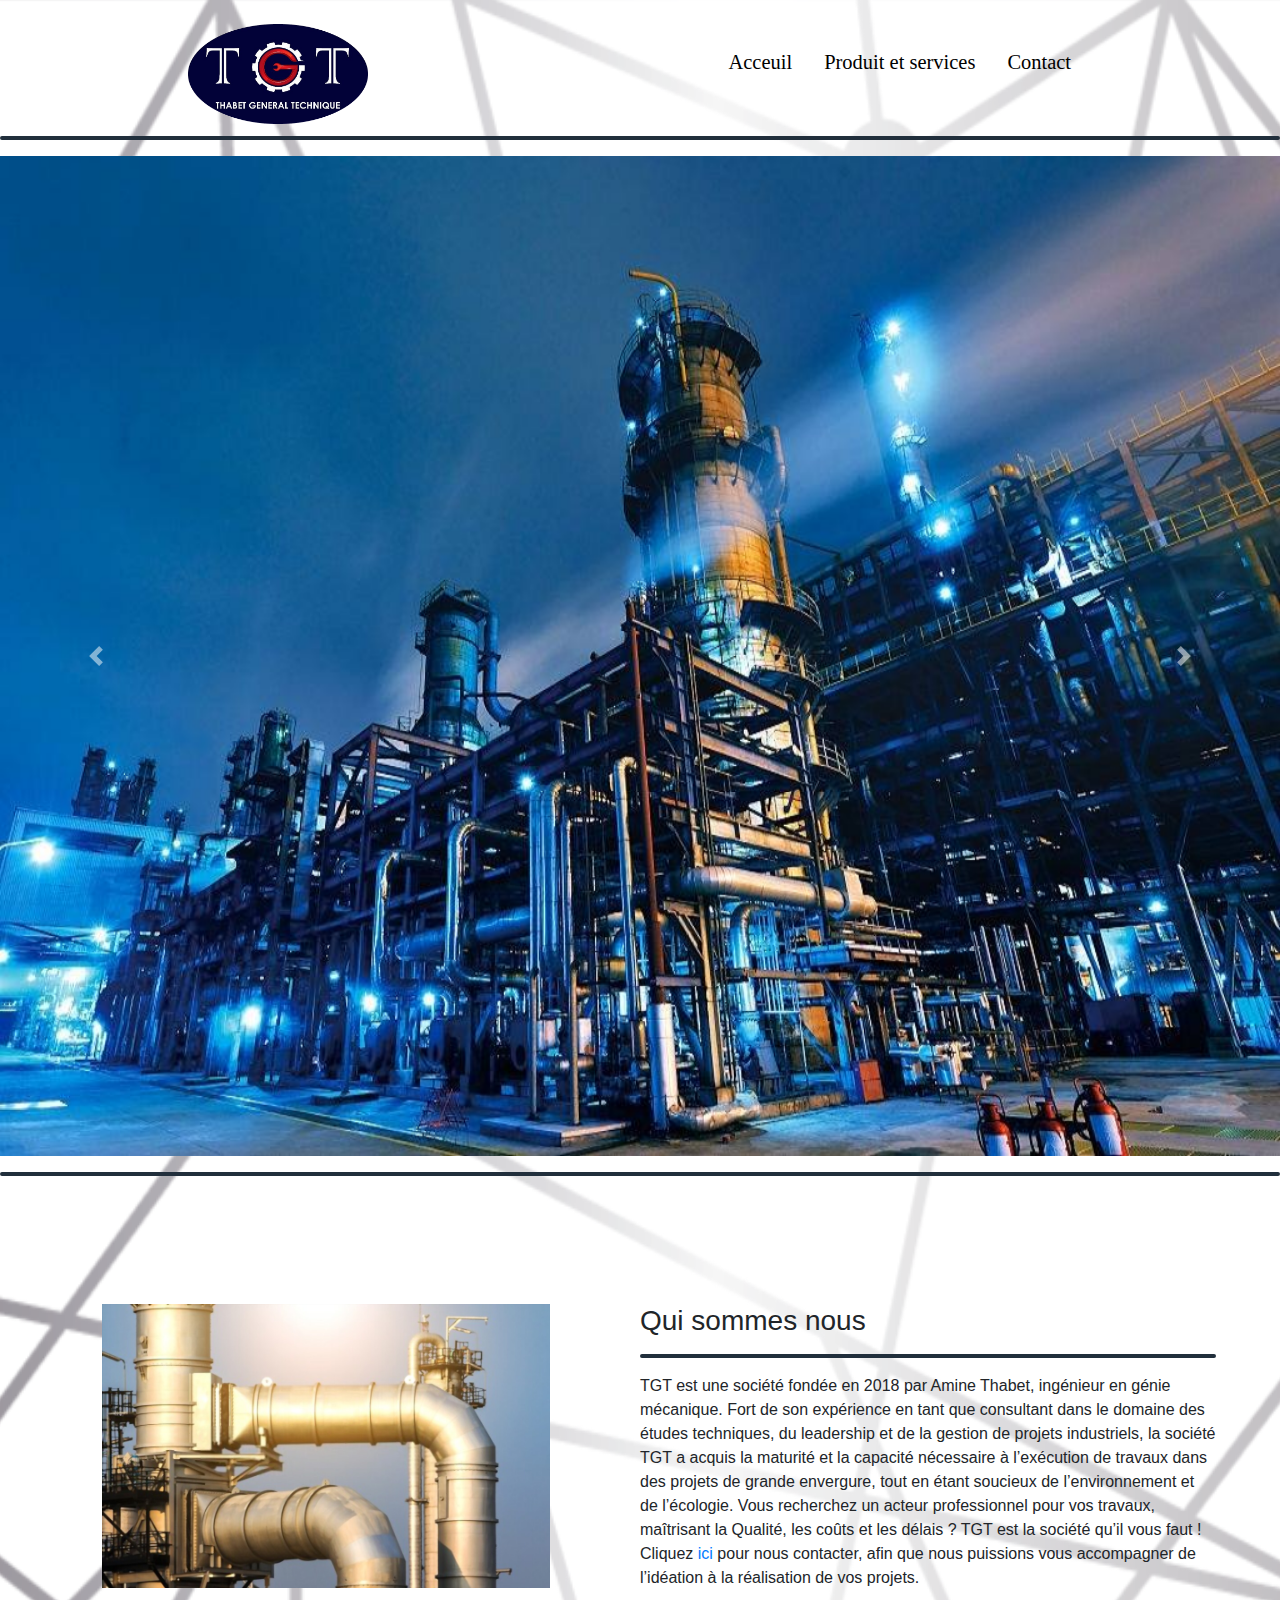
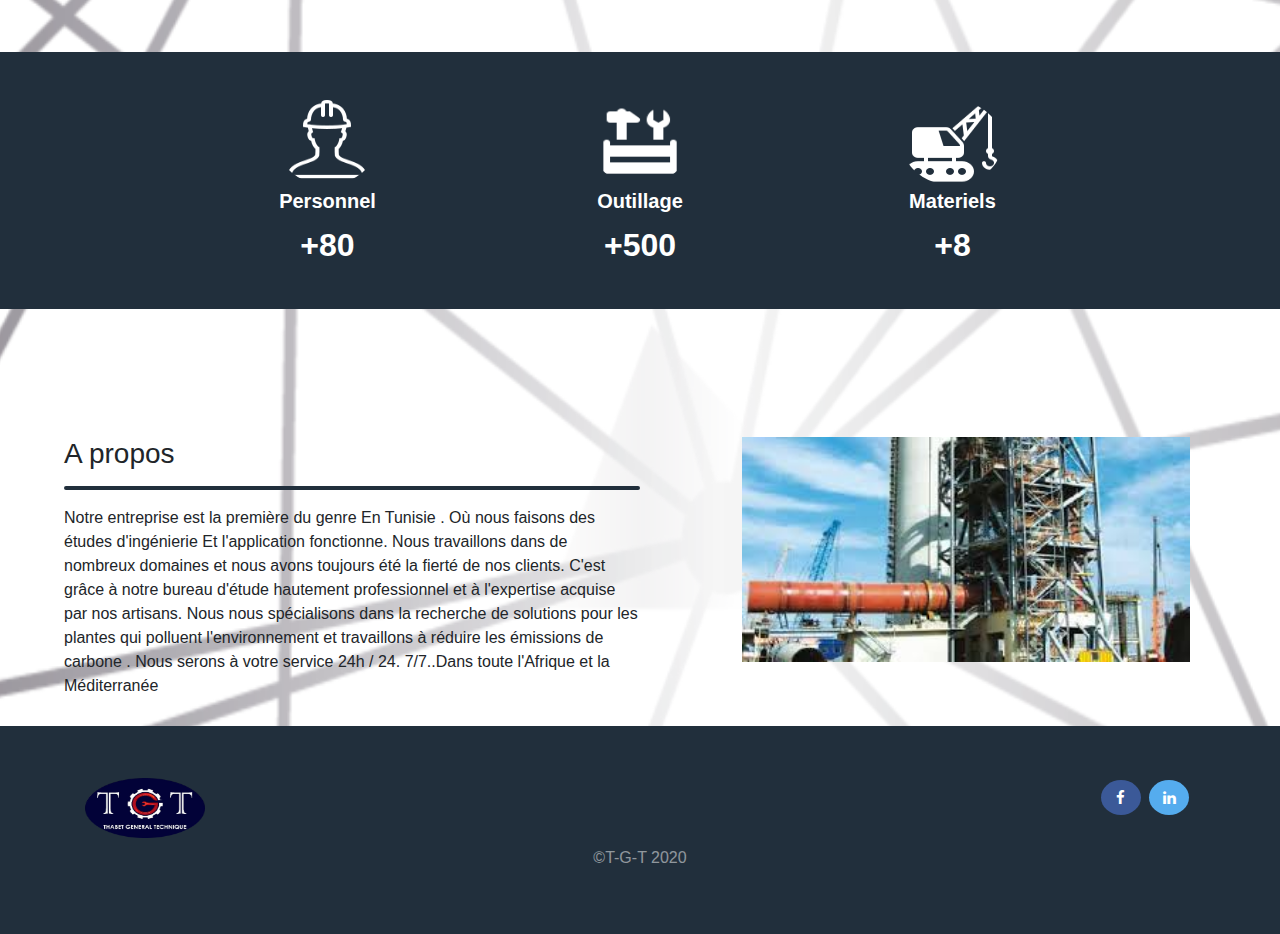
==== commit f1b3e7f6: "fixing some mobile bugs" ====
--- a/index.html
+++ b/index.html
@@ -52,11 +52,11 @@
             </a>
           </div>
           <nav class="navbar nav justify-content-between mr-5">
-            <a class="p-3" href="index.html"><span>acceuil</span></a>
+            <a class="p-3" href="index.html"><span>Acceuil</span></a>
             <a class="p-3" href="services.html"
-              ><span>produit et services</span>
+              ><span>Produit et services</span>
             </a>
-            <a class="p-3" href="contact.html"><span>contact</span> </a>
+            <a class="p-3" href="contact.html"><span>Contact</span> </a>
           </nav>
         </div>
       </div>
@@ -131,21 +131,21 @@
       <div class="propos">
         <img src="images/presentation.jpg" />
         <div class="text1">
-          <h3>Présentation TGT</h3>
+          <h3>Qui sommes nous</h3>
           <hr />
           <p>
-            TGT est une société criée par son promoteur Thabet Amine en 2018 ,
-            ingénieur en génie mécanique. nous commençons avec un titre
-            d’ingénieur conseiller au Domaine d’étude technique et leadership de
-            projet industrielle , en 2020, nous avons pu développer notre projet
-            et fourni l'équipement et l'expérience nécessaires en vue d’étude et
-            d’exécution de travaux (<b
-              >Notre objectif est de protéger le climat mondial</b
-            >).<br />
-            - Vous choisissez nos services parce que nous étions et serons
-            toujours responsable. Si vous voulez nous consultez pour votre
-            projet clé en main , cliquez <a href="contact.html">ici</a> et
-            profitez des service gratuits
+            TGT est une société fondée en 2018 par Amine Thabet, ingénieur en
+            génie mécanique. Fort de son expérience en tant que consultant dans
+            le domaine des études techniques, du leadership et de la gestion de
+            projets industriels, la société TGT a acquis la maturité et la
+            capacité nécessaire à l’exécution de travaux dans des projets de
+            grande envergure, tout en étant soucieux de l’environnement et de
+            l’écologie. Vous recherchez un acteur professionnel pour vos
+            travaux, maîtrisant la Qualité, les coûts et les délais ? TGT est la
+            société qu’il vous faut ! Cliquez
+            <a href="contact.html">ici</a> pour nous contacter, afin que nous
+            puissions vous accompagner de l’idéation à la réalisation de vos
+            projets.
           </p>
         </div>
       </div>
--- a/styles.css
+++ b/styles.css
@@ -64,6 +64,7 @@
   width: 35%;
   margin-left: 8%;
 }
+
 .propos .text1 {
   width: 45%;
   float: right;
@@ -73,6 +74,18 @@
   .propos .text1,
   .ref .text2 {
     font-size: 80%;
+  }
+}
+
+@media screen and (max-width: 1204px) {
+  .card-img-top {
+    height: 350px;
+  }
+}
+
+@media screen and (max-width: 1204px) {
+  .navbar a {
+    margin-left: -10%;
   }
 }
 
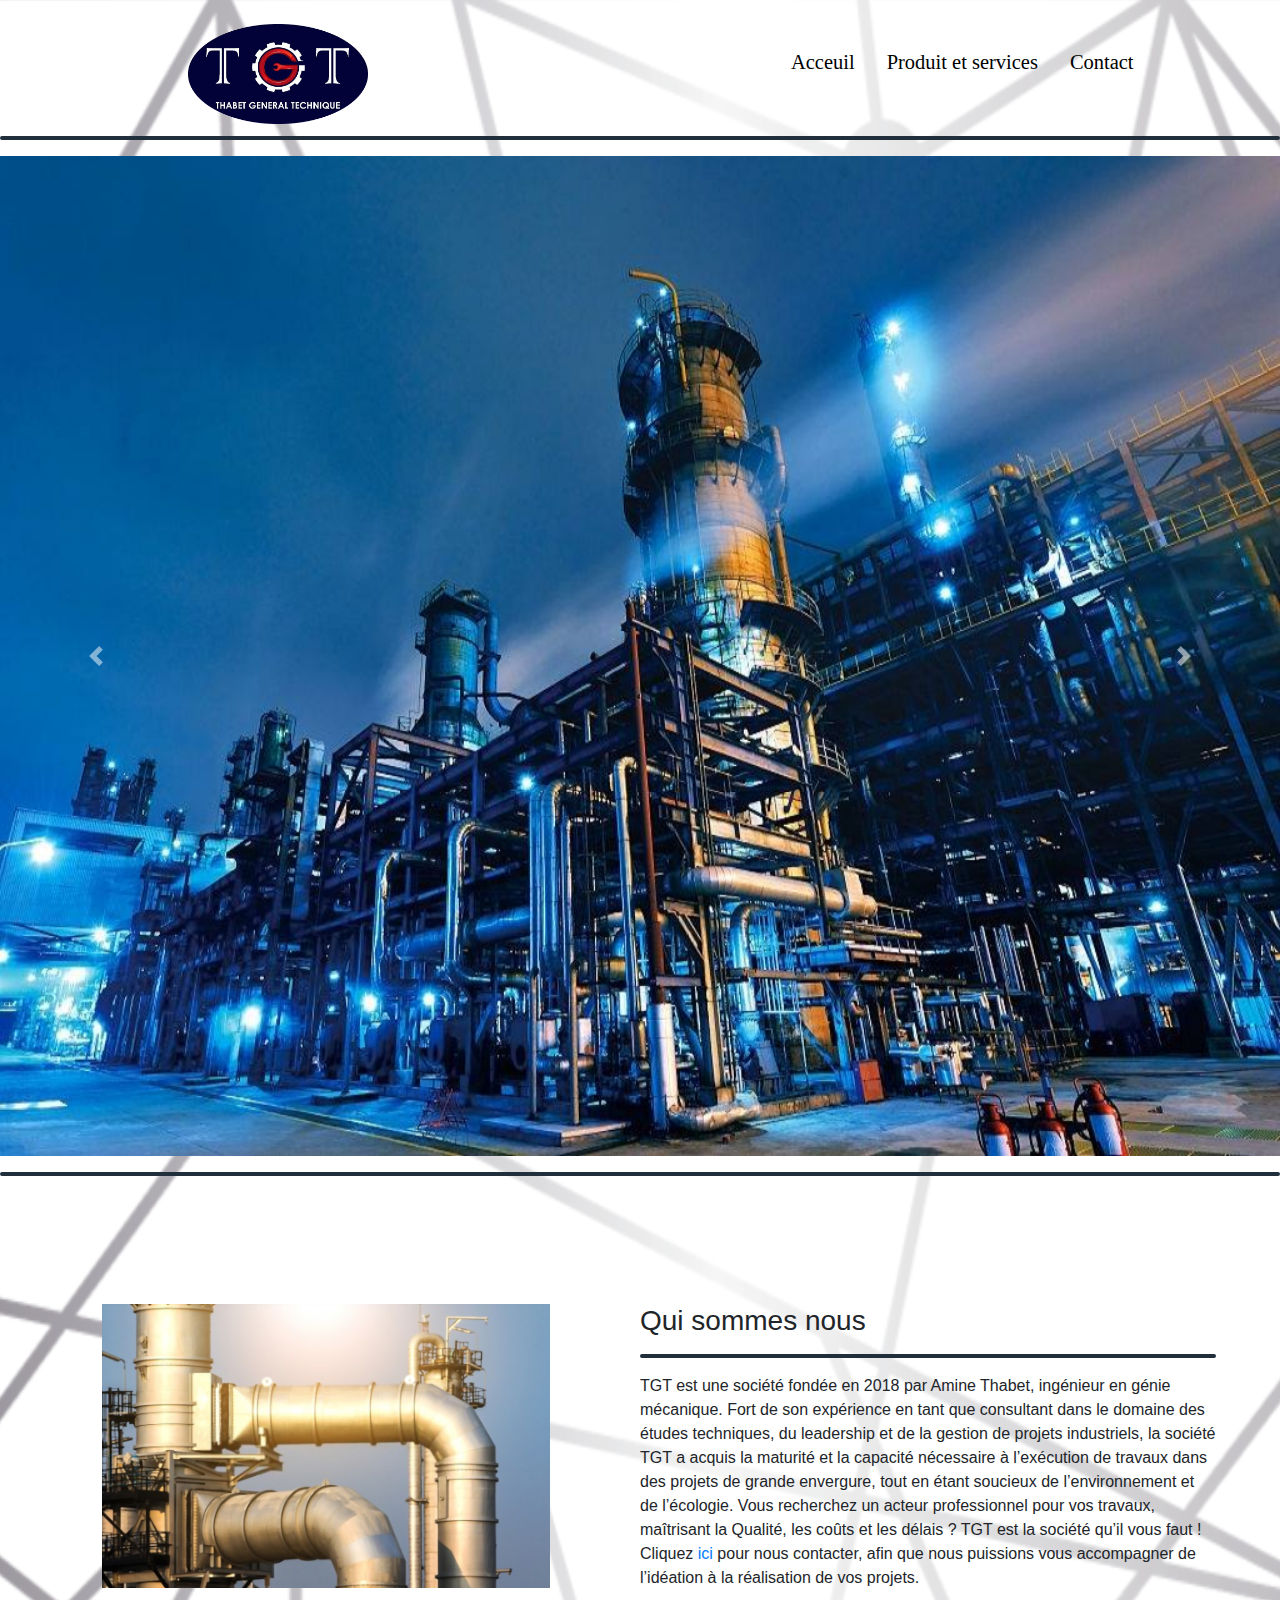
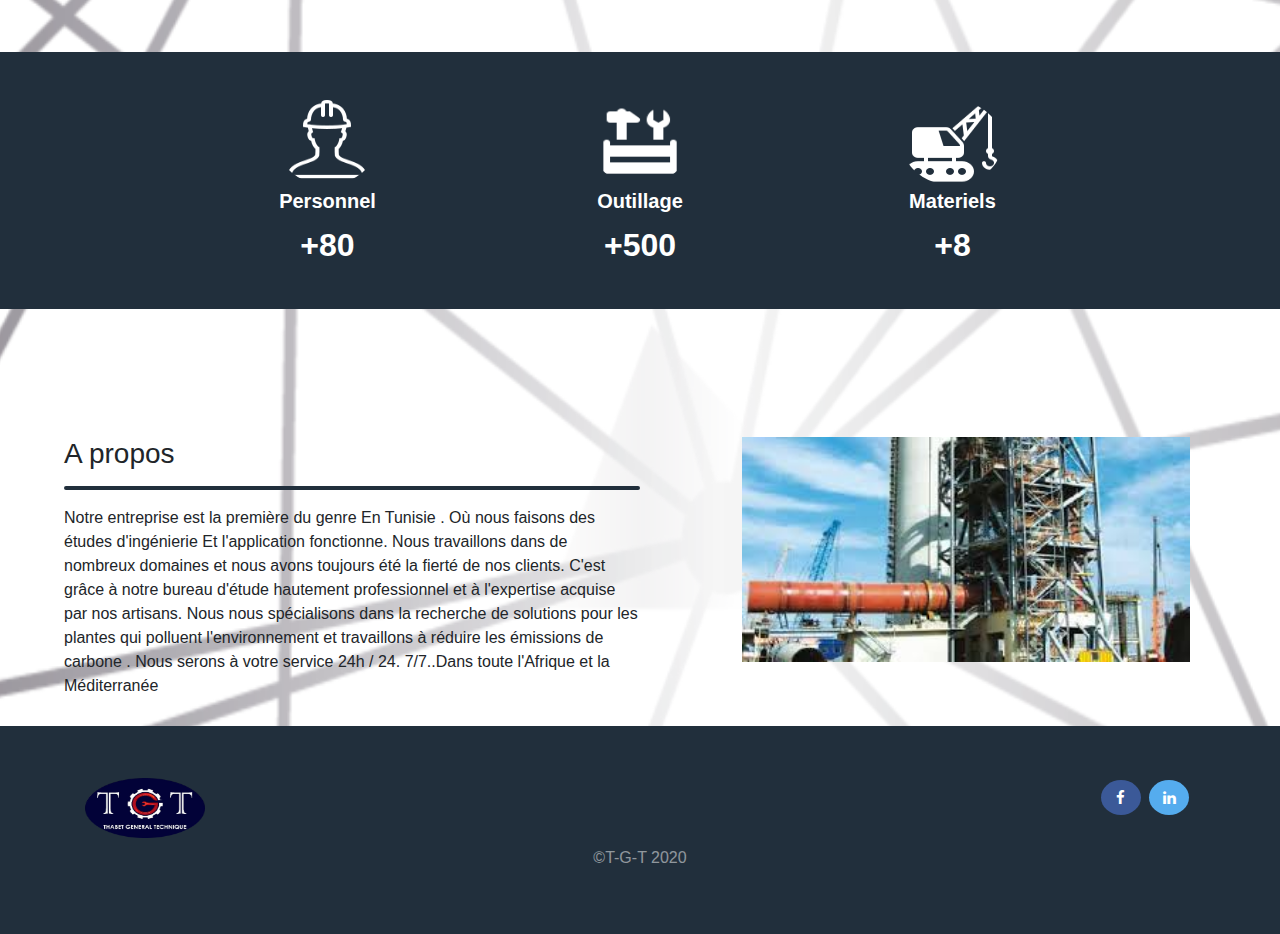
==== commit e81fb514: "fixing some mobile bugs" ====
--- a/index.html
+++ b/index.html
@@ -216,7 +216,7 @@
       </div>
     </container>
   </body>
-  <footer class="mt-5">
+  <footer>
     <div class="container text-white text-center py-5">
       <div class="row justify-content-between">
         <div class="col text-left mt-1">
@@ -226,8 +226,14 @@
         </div>
         <div class="d-md-none"></div>
         <div class="col text-right m-1">
-          <a href="#" class="fa fa-facebook"></a>
-          <a href="#" class="fa fa-linkedin"></a>
+          <a
+            href="https://www.facebook.com/TGT-103983331818002"
+            class="fa fa-facebook"
+          ></a>
+          <a
+            href="https://www.linkedin.com/in/amine-thabet-1a24b9159/"
+            class="fa fa-linkedin"
+          ></a>
         </div>
       </div>
       <div>
--- a/styles.css
+++ b/styles.css
@@ -7,7 +7,7 @@
   background-size: cover;
 }
 .navbar {
-  margin-left: 25%;
+  margin-left: 30%;
 }
 
 .navigation {
@@ -85,7 +85,7 @@
 
 @media screen and (max-width: 1204px) {
   .navbar a {
-    margin-left: -10%;
+    margin-left: -18%;
   }
 }
 
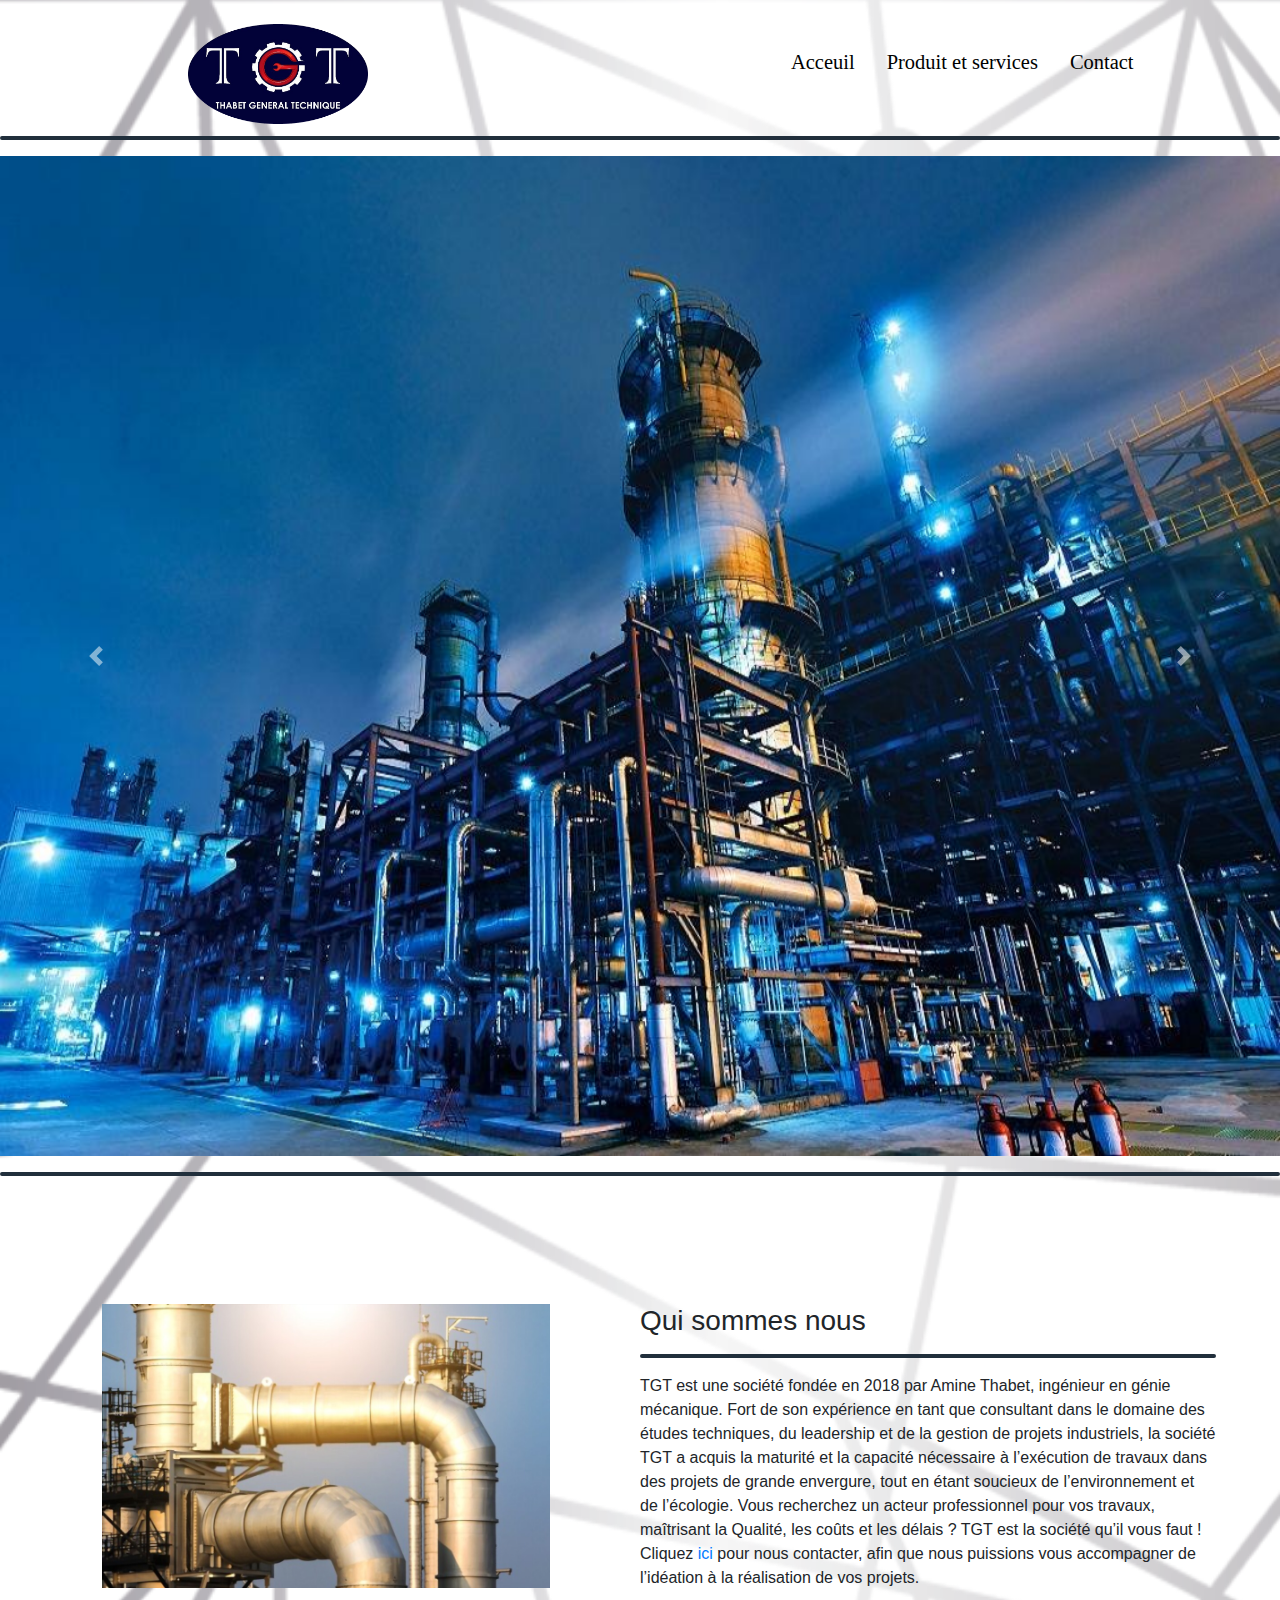
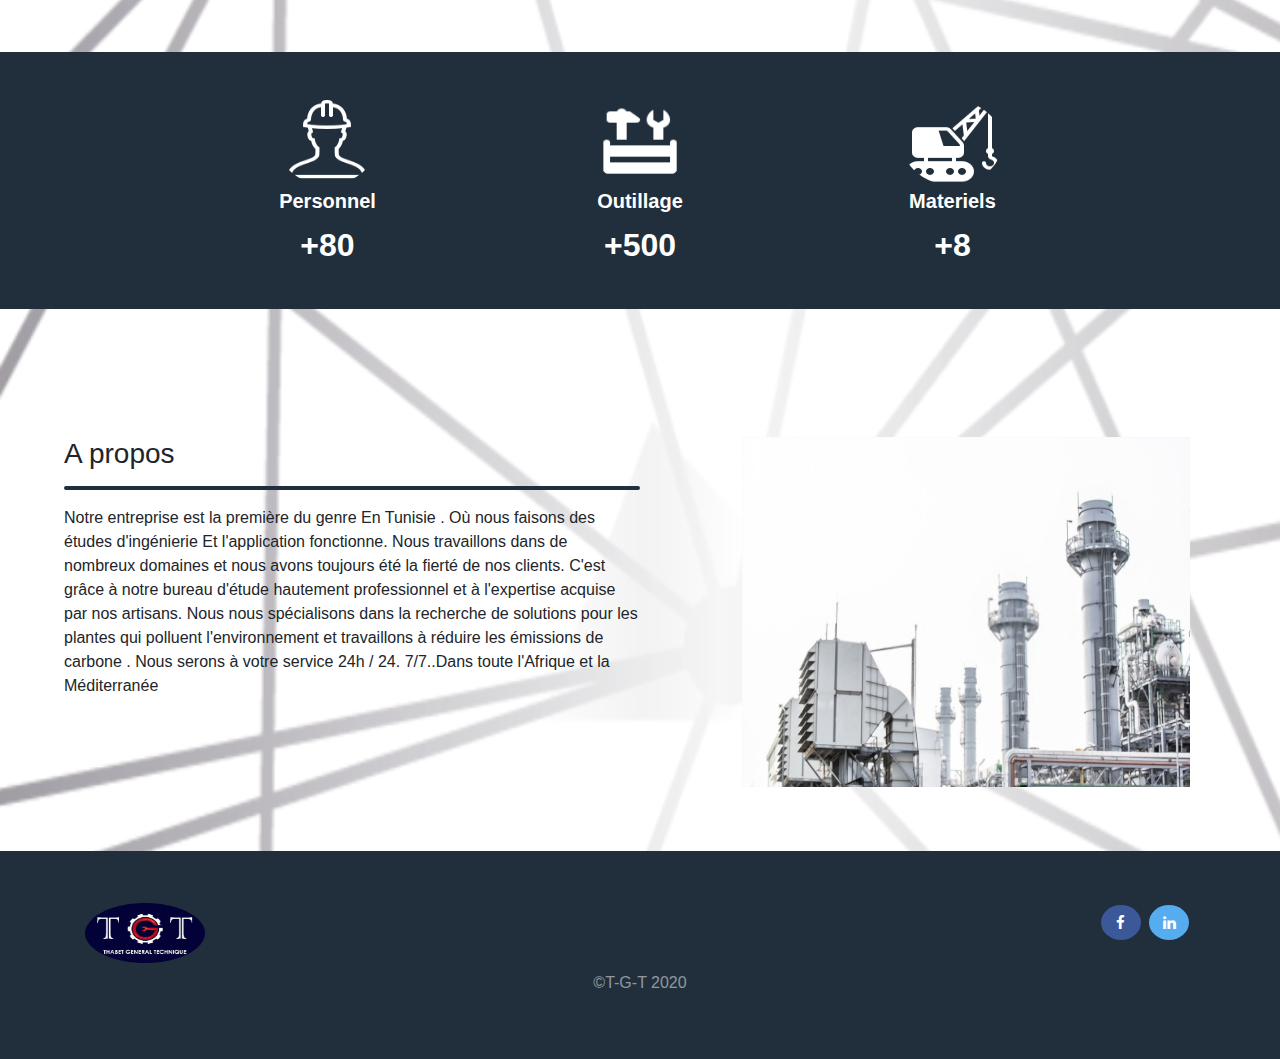
==== commit 01cec20d: "fixing some mobile bugs" ====
--- a/index.html
+++ b/index.html
@@ -212,7 +212,7 @@
             l'Afrique et la Méditerranée
           </p>
         </div>
-        <img src="images/ind.jpeg" />
+        <img src="images/apropos1.jpg" width="350" height="350" />
       </div>
     </container>
   </body>
